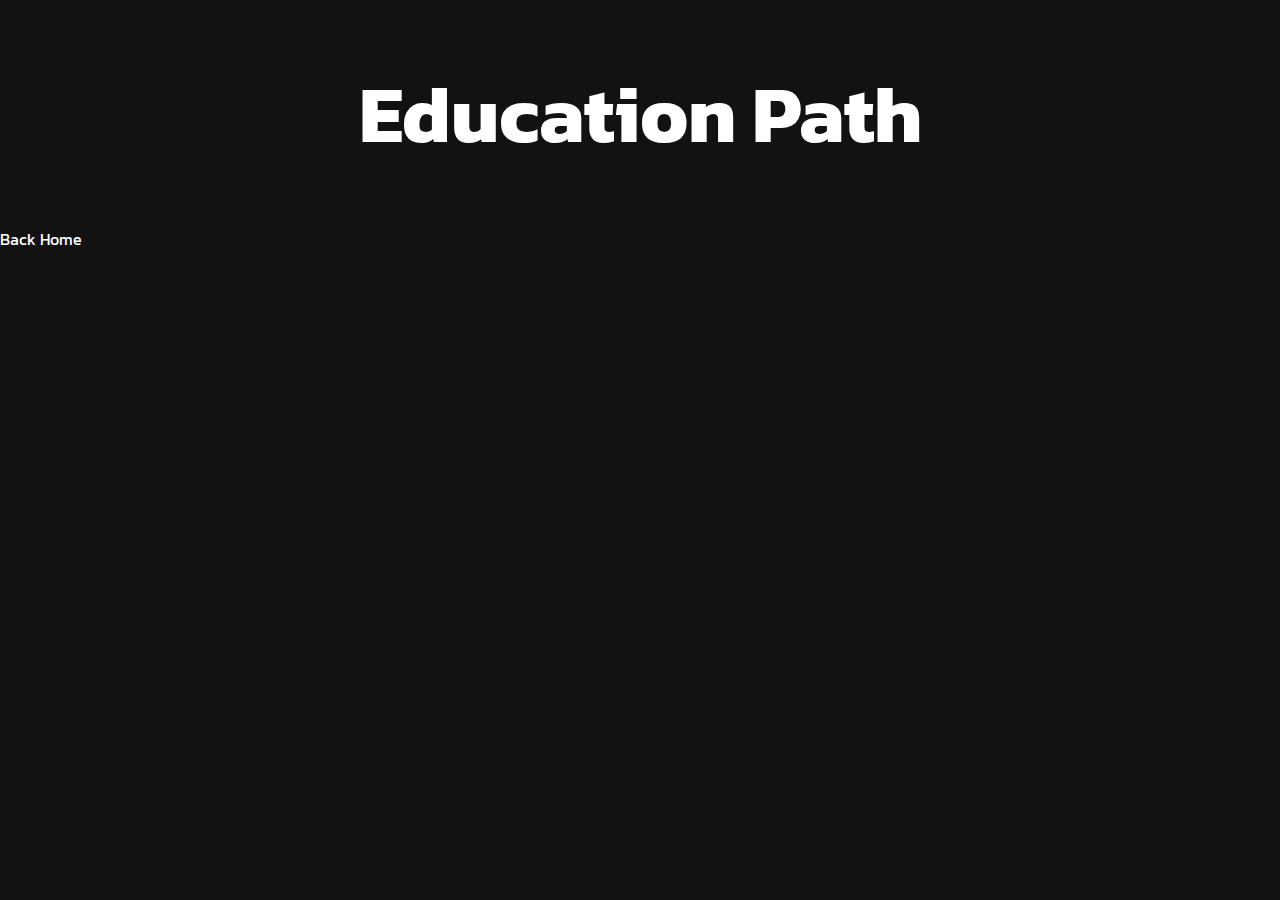
==== EducationPathway.html @ b54d1c5f "Major Update" ====
<!DOCTYPE html>
<html lang="en">
<head>
  <meta charset="UTF-8">
  <meta http-equiv="X-UA-Compatible" content="IE=edge">
  <meta name="viewport" content="width=device-width, initial-scale=1.0">
  <link href="style.css" rel="stylesheet" type="text/css" />
  <link href="https://cdn.jsdelivr.net/npm/bootstrap@5.3.0/dist/css/bootstrap.min.css"
    rel="stylesheet"
    integrity="sha384-9ndCyUaIbzAi2FUVXJi0CjmCapSmO7SnpJef0486qhLnuZ2cdeRhO02iuK6FUUVM" crossorigin="anonymous"/>
  <link rel="icon" href="./img/Favicon.png" />
  <link href="style.css" rel="stylesheet" type="text/css" />
  <link rel="preconnect" href="https://fonts.googleapis.com" />
  <link rel="preconnect" href="https://fonts.gstatic.com" crossorigin />
  <link
    href="https://fonts.googleapis.com/css2?family=Kanit&display=swap"
    rel="stylesheet"
  />
  <title>Education Path</title>
</head>
<body>
  <header>
    <h1>Education Path</h1>
    <a style="text-align: center;" href="./index.html">Back Home</a>
  </header>
  
</body>
</html>
---- style.css ----
html {
  height: 100%;
  width: 100%;
}
body {
  background-color: #1c1c1c;
}
h5 {
  font-family: "Kanit", sans-serif;
  color: white;
}
h1 {
  text-align: center;
  font-size: 80px;
  color: white;
  font-family: "Kanit", sans-serif;
}
h2{
  text-align: center;
  font-size: 60px;
  color: white;
  font-family: "Kanit", sans-serif;
}
a{
  color: white;
  text-decoration: none;
  font-family: "Kanit", sans-serif;
}
p{
  color: white;
  font-family: "Kanit", sans-serif;
  font-size: 20px;
  text-align: left;
}
.subtitle{
  text-align: center;
  color: white;
}
.intro{
  color: white;
  font-family: "Kanit", sans-serif;
  font-size: 24px;
  padding: 5%;
}
.title {
  font-size: 40px;
  text-align: center;
  font-family: "Kanit", sans-serif;
  color: white;
}
img {
  display: block;
  margin: 0 auto;
}
.card {
  transition: 0.5s;
}
.card:hover {
  transform: translateY(-10px);
}
.card-text {
  text-align: left;
}
.col {
  padding: 30px;
}


.container {
  display: flex;
  justify-content: space-between;
}
.box {
  color: white;
  padding: 20px;
  margin: 10px;
  width: 45%;
  text-align: center;
}
.SideText{
  padding-left: 100px;
  color: white;
  text-align: left;
  width: 40%;
  font-family: "Kanit", sans-serif;
}

.grid-container {
    display: grid;
    grid-template-columns: repeat(3, 1fr);
    gap: 20px;
    margin: 20px 0;
}
.flip-card {
  background-color: transparent;
  width: 90%;
  height: 300px;
  perspective: 1000px;
  margin: auto;
  padding: 10px;
}

.flip-card-inner {
  position: relative;
  width: 100%;
  height: 100%;
  text-align: center;
  transition: transform 1s;
  transform-style: preserve-3d;
  box-shadow: 0 4px 8px 0 rgba(0,0,0,0.2);
}

.flip-card:hover .flip-card-inner {
  transform: rotatex(180deg);
}

.flip-card-front, .flip-card-back {
  position: absolute;
  width: 100%;
  height: 100%;
  -webkit-backface-visibility: hidden;
  backface-visibility: hidden;
  display: flex;
  border-radius: 20px;
  align-items: center;
  justify-content: center;
  font-family: "Kanit", sans-serif;
}

.flip-card-front {
  background-color: whitesmoke;
  color: black;
}

.flip-card-back {
  background-color: white;
  color: black;  transform: rotatex(180deg);
}
.CardFrontText{
  width: 100%;
  text-align: center;
}
.CardBackText{

}

@import url('https://fonts.googleapis.com/css2?family=Cormorant+Garamond&family=DM+Mono:wght@400;500&display=swap');


/* Basic styling for the gallery */
        body {
            font-family: 'Cormorant Garamond', sans-serif;
            margin: 0;
            padding: 0;  
            background: #131212;
        }

        .gallery {
            display: flex;
            flex-wrap: wrap;
            justify-content: center;
            padding: 20px;
        }

        .gallery img {
            margin: 10px;
            cursor: pointer;
            max-width: 300px;
            width: 50%;
            height: 50%;
          border-radius: 10px;
        }

        /* Lightbox styles */
        #lightbox {
            display: none;
            position: fixed;
            top: 0;
            left: 0;
            width: 100%;
            height: 100%;
            background: rgba(0, 0, 0, 0.8);
            justify-content: center;
            align-items: center;
            overflow: hidden;
            flex-direction: column;
        }

        #lightbox img {
            max-width: 80%;
            max-height: 60vh;
            box-shadow: 0 0 25px rgba(0, 0, 0, 0.8);
          border-radius: 10px;
        }

        #close-btn {
            position: absolute;
            top: 10px;
            right: 10px;
            font-size: 24px;
            color: #fff;
            cursor: pointer;
            z-index: 2;
        }

        /* Style for navigation buttons */
        #prev-btn,
        #next-btn {
            position: absolute;
            top: 50%;
            transform: translateY(-50%);
            font-size: 20px;
            color: #fff;
            background-color: rgba(0, 0, 0, 0.5);
            border: none;
            padding: 10px;
            cursor: pointer;
            transition: background-color 0.3s;
        }

        #prev-btn {
            left: 10px;
        }

        #next-btn {
            right: 10px;
        }

        #prev-btn:hover,
        #next-btn:hover {
            background-color: rgba(0, 0, 0, 0.8);
        }

        /* Styles for thumbnails */
        .thumbnail-container {
            display: flex;
            flex-direction: row;
            flex-wrap: wrap;
            justify-content: center;
        }
        .thumbnail {
            max-width: 50px;
            width: 100px;
            cursor: pointer;
            margin-top: 40px;
            margin-left: 5px;
            margin-right: 5px;
            border: 2px solid #fff;
            transition: opacity 0.3s;
        }

        .thumbnail:hover,
        .thumbnail.active-thumbnail {
            opacity: 0.7;
        }
---- style.css ----
html {
  height: 100%;
  width: 100%;
}
body {
  background-color: #1c1c1c;
}
h5 {
  font-family: "Kanit", sans-serif;
  color: white;
}
h1 {
  text-align: center;
  font-size: 80px;
  color: white;
  font-family: "Kanit", sans-serif;
}
h2{
  text-align: center;
  font-size: 60px;
  color: white;
  font-family: "Kanit", sans-serif;
}
a{
  color: white;
  text-decoration: none;
  font-family: "Kanit", sans-serif;
}
p{
  color: white;
  font-family: "Kanit", sans-serif;
  font-size: 20px;
  text-align: left;
}
.subtitle{
  text-align: center;
  color: white;
}
.intro{
  color: white;
  font-family: "Kanit", sans-serif;
  font-size: 24px;
  padding: 5%;
}
.title {
  font-size: 40px;
  text-align: center;
  font-family: "Kanit", sans-serif;
  color: white;
}
img {
  display: block;
  margin: 0 auto;
}
.card {
  transition: 0.5s;
}
.card:hover {
  transform: translateY(-10px);
}
.card-text {
  text-align: left;
}
.col {
  padding: 30px;
}


.container {
  display: flex;
  justify-content: space-between;
}
.box {
  color: white;
  padding: 20px;
  margin: 10px;
  width: 45%;
  text-align: center;
}
.SideText{
  padding-left: 100px;
  color: white;
  text-align: left;
  width: 40%;
  font-family: "Kanit", sans-serif;
}

.grid-container {
    display: grid;
    grid-template-columns: repeat(3, 1fr);
    gap: 20px;
    margin: 20px 0;
}
.flip-card {
  background-color: transparent;
  width: 90%;
  height: 300px;
  perspective: 1000px;
  margin: auto;
  padding: 10px;
}

.flip-card-inner {
  position: relative;
  width: 100%;
  height: 100%;
  text-align: center;
  transition: transform 1s;
  transform-style: preserve-3d;
  box-shadow: 0 4px 8px 0 rgba(0,0,0,0.2);
}

.flip-card:hover .flip-card-inner {
  transform: rotatex(180deg);
}

.flip-card-front, .flip-card-back {
  position: absolute;
  width: 100%;
  height: 100%;
  -webkit-backface-visibility: hidden;
  backface-visibility: hidden;
  display: flex;
  border-radius: 20px;
  align-items: center;
  justify-content: center;
  font-family: "Kanit", sans-serif;
}

.flip-card-front {
  background-color: whitesmoke;
  color: black;
}

.flip-card-back {
  background-color: white;
  color: black;  transform: rotatex(180deg);
}
.CardFrontText{
  width: 100%;
  text-align: center;
}
.CardBackText{

}

@import url('https://fonts.googleapis.com/css2?family=Cormorant+Garamond&family=DM+Mono:wght@400;500&display=swap');


/* Basic styling for the gallery */
        body {
            font-family: 'Cormorant Garamond', sans-serif;
            margin: 0;
            padding: 0;  
            background: #131212;
        }

        .gallery {
            display: flex;
            flex-wrap: wrap;
            justify-content: center;
            padding: 20px;
        }

        .gallery img {
            margin: 10px;
            cursor: pointer;
            max-width: 300px;
            width: 50%;
            height: 50%;
          border-radius: 10px;
        }

        /* Lightbox styles */
        #lightbox {
            display: none;
            position: fixed;
            top: 0;
            left: 0;
            width: 100%;
            height: 100%;
            background: rgba(0, 0, 0, 0.8);
            justify-content: center;
            align-items: center;
            overflow: hidden;
            flex-direction: column;
        }

        #lightbox img {
            max-width: 80%;
            max-height: 60vh;
            box-shadow: 0 0 25px rgba(0, 0, 0, 0.8);
          border-radius: 10px;
        }

        #close-btn {
            position: absolute;
            top: 10px;
            right: 10px;
            font-size: 24px;
            color: #fff;
            cursor: pointer;
            z-index: 2;
        }

        /* Style for navigation buttons */
        #prev-btn,
        #next-btn {
            position: absolute;
            top: 50%;
            transform: translateY(-50%);
            font-size: 20px;
            color: #fff;
            background-color: rgba(0, 0, 0, 0.5);
            border: none;
            padding: 10px;
            cursor: pointer;
            transition: background-color 0.3s;
        }

        #prev-btn {
            left: 10px;
        }

        #next-btn {
            right: 10px;
        }

        #prev-btn:hover,
        #next-btn:hover {
            background-color: rgba(0, 0, 0, 0.8);
        }

        /* Styles for thumbnails */
        .thumbnail-container {
            display: flex;
            flex-direction: row;
            flex-wrap: wrap;
            justify-content: center;
        }
        .thumbnail {
            max-width: 50px;
            width: 100px;
            cursor: pointer;
            margin-top: 40px;
            margin-left: 5px;
            margin-right: 5px;
            border: 2px solid #fff;
            transition: opacity 0.3s;
        }

        .thumbnail:hover,
        .thumbnail.active-thumbnail {
            opacity: 0.7;
        }
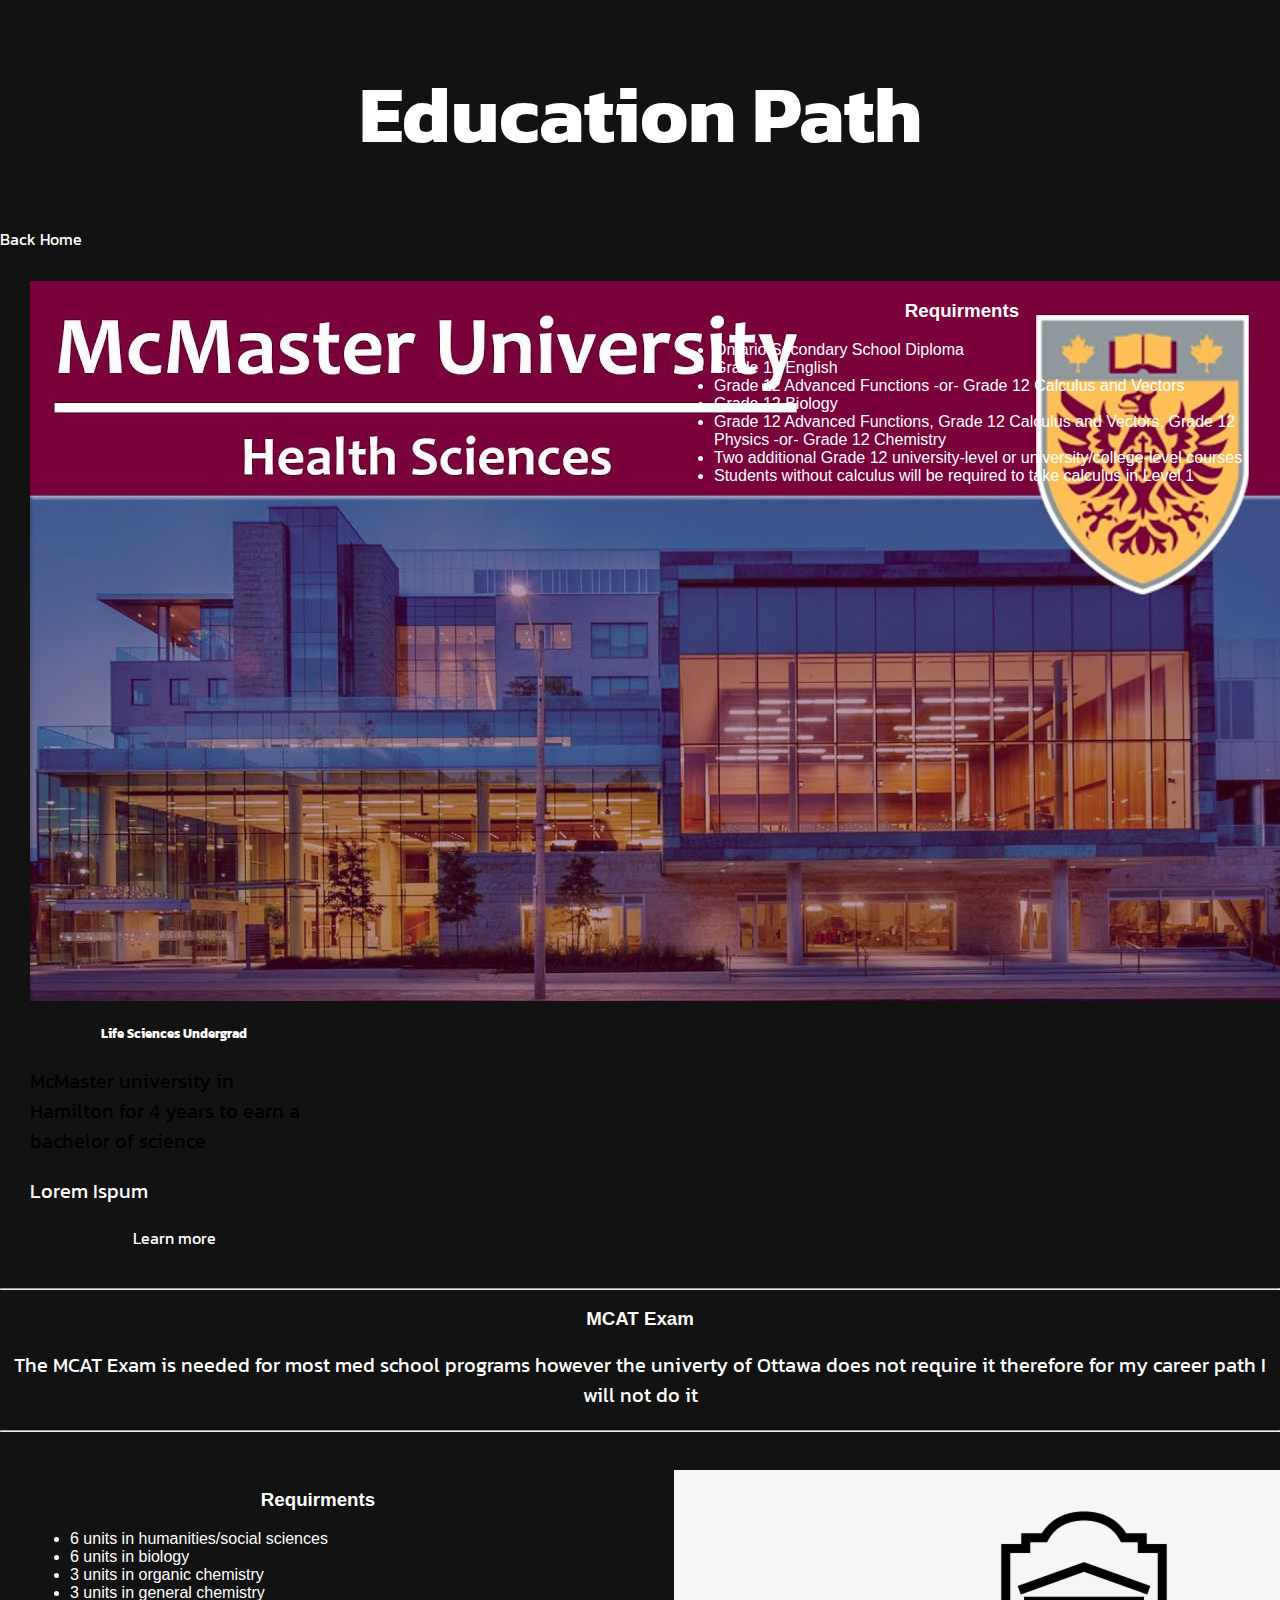
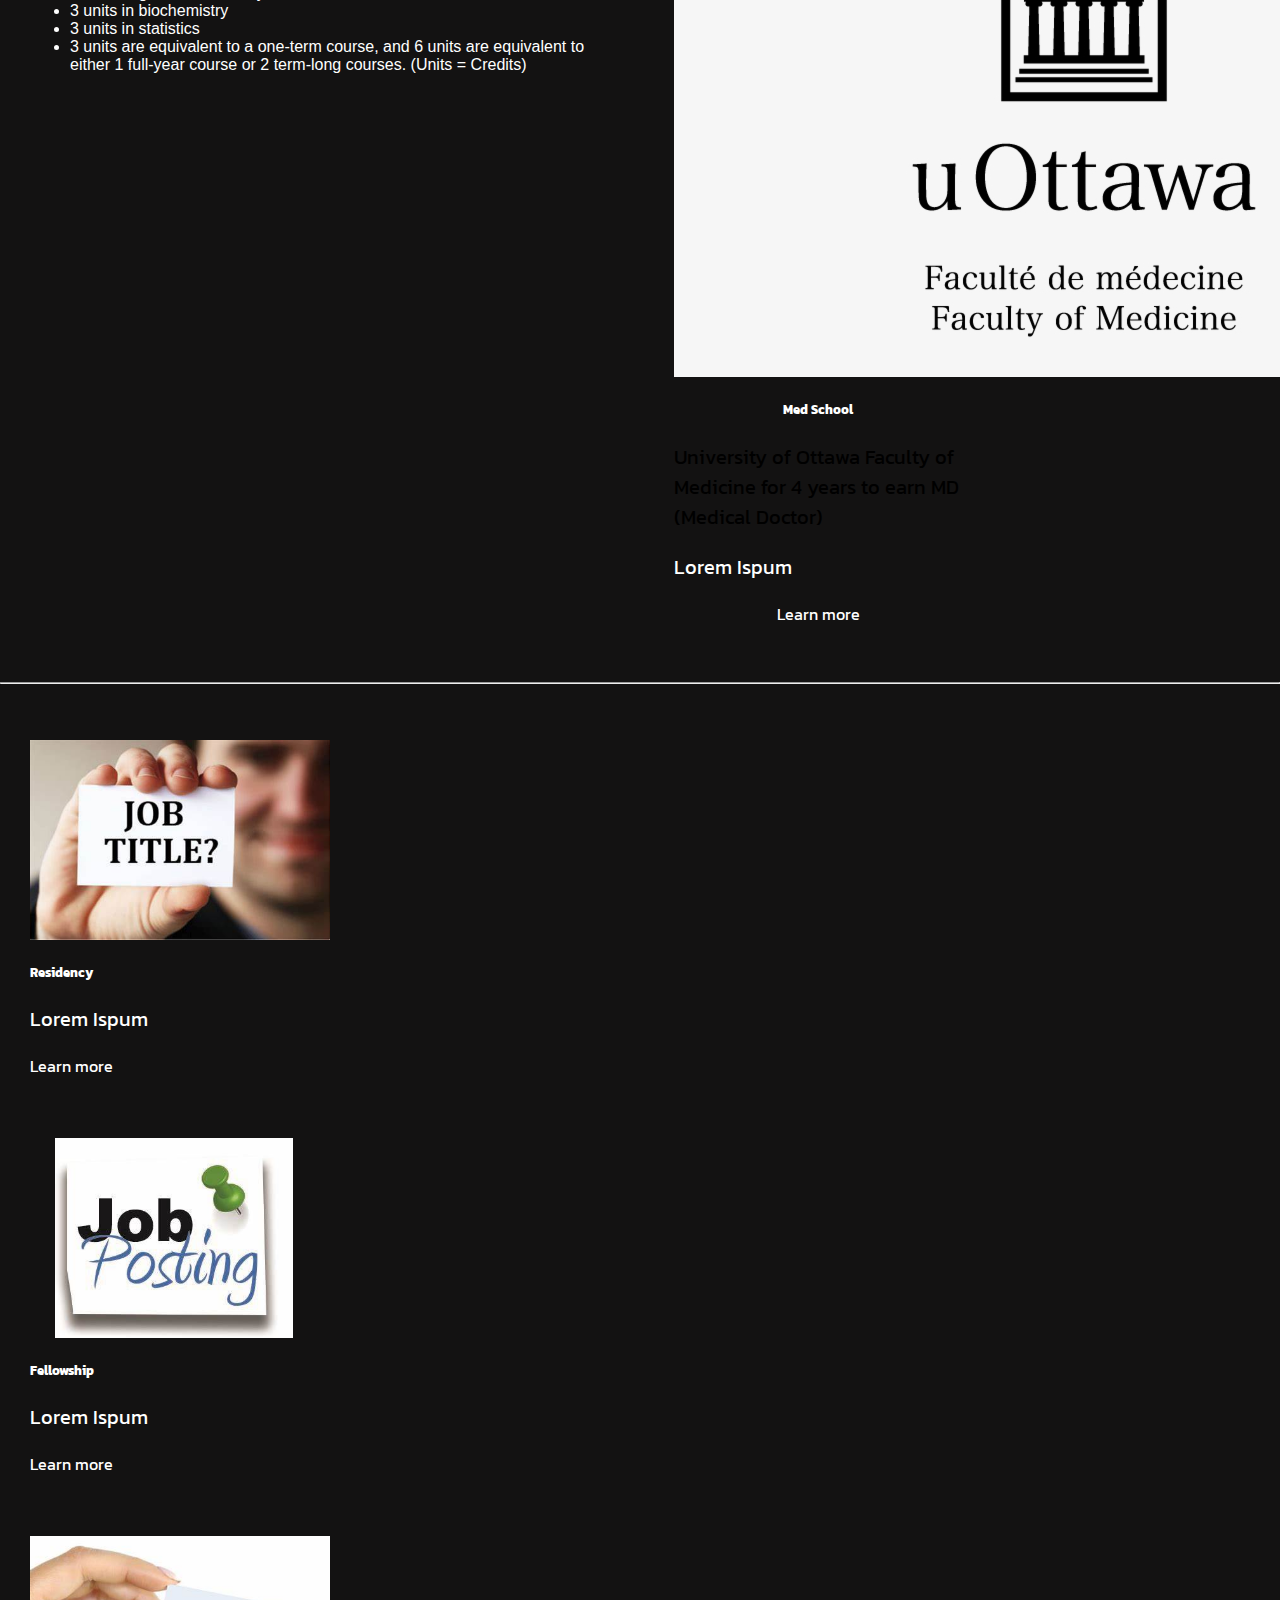
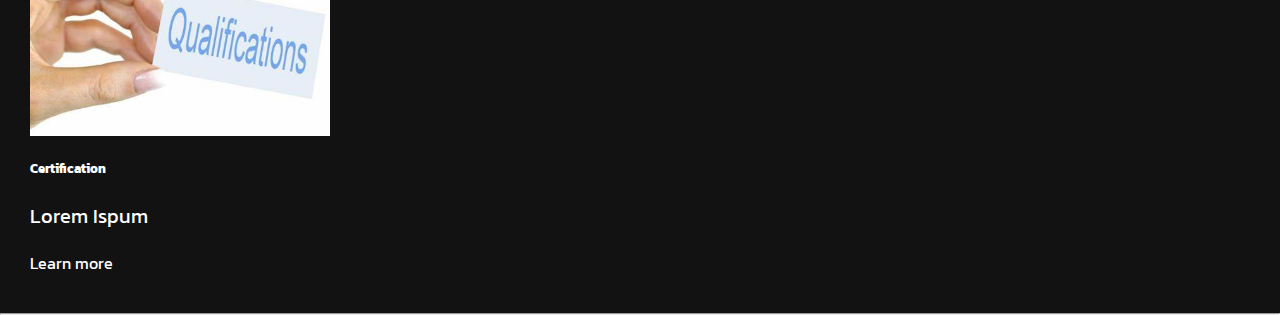
==== commit ed66fe1e: "Other Majour Update" ====
--- a/EducationPathway.html
+++ b/EducationPathway.html
@@ -23,6 +23,114 @@
     <h1>Education Path</h1>
     <a style="text-align: center;" href="./index.html">Back Home</a>
   </header>
-  
+
+  <!--Undergrad-->
+  <div class="container">
+    <div class="box">
+      <div class="card" style="width: 18rem">
+        <img src="./img/McmasterHealthScience.jpg" class="card-img-top" alt="..." />
+        <div class="card-body">
+          <h5 class="card-title">Life Sciences Undergrad</h5>
+          <p style="color: black;" class="card-text">McMaster university in Hamilton for 4 years to earn a bachelor of science</p>
+          <p class="card-text">
+              Lorem Ispum
+          </p>
+          <a href="https://sis.mcmaster.ca/undergraduate/life-sciences/" class="btn btn-danger">Learn more</a>
+        </div>
+      </div>
+    </div>
+    <div class="box">
+      <h3>Requirments</h3>
+      <ul style="text-align: left;">
+        <li>Ontario Secondary School Diploma</li>
+        <li>Grade 12 English </li>
+        <li>Grade 12 Advanced Functions -or- Grade 12 Calculus and Vectors </li>
+        <li>Grade 12 Biology</li>
+        <li>Grade 12 Advanced Functions, Grade 12 Calculus and Vectors, Grade 12 Physics -or- Grade 12 Chemistry</li>
+        <li>Two additional Grade 12 university-level or university/college-level courses</li>
+        <li>Students without calculus will be required to take calculus in Level 1</li>
+      </ul>
+    </div>
+  </div>
+  <hr>
+
+  <!--Mcat Exam-->
+  <h3 style="color: white; text-align: center;">MCAT Exam</h3>
+  <p style="text-align: center;">The MCAT Exam is needed for most med school programs however the univerty of Ottawa does not require it therefore for my career path I will not do it</p>
+  <hr>
+
+  <!--Med School-->
+  <div class="container">
+    <div class="box">
+      <h3>Requirments</h3>
+      <ul style="text-align: left;">
+        <li>6 units in humanities/social sciences</li>
+        <li>6 units in biology</li>
+        <li>3 units in organic chemistry</li>
+        <li>3 units in general chemistry</li>
+        <li>3 units in biochemistry</li>
+        <li>3 units in statistics</li>
+        <li>3 units are equivalent to a one-term course, and 6 units are equivalent to either 1 full-year course or 2 term-long courses. (Units = Credits)</li>
+      </ul>
+    </div>
+    <div class="box">
+      <div class="card" style="width: 18rem">
+        <img src="./img/OttawaUMedSchool.png" class="card-img-top" alt="..." />
+        <div class="card-body">
+          <h5 class="card-title">Med School</h5>
+          <p style="color: black;" class="card-text">University of Ottawa Faculty of Medicine for 4 years to earn MD (Medical Doctor)</p>
+          <p class="card-text">
+              Lorem Ispum
+          </p>
+          <a href="https://www.uottawa.ca/faculty-medicine/" class="btn btn-danger">Learn more</a>
+        </div>
+      </div>
+    </div>
+  </div>
+  <br>
+  <hr>
+  <br>
+  <!--Resdiency Program, Fellowsship, Licesings-->
+  <div class="container text-center">
+    <div class="row">
+      <div class="col">
+        <div class="card" style="width: 18rem">
+          <img style="height: 200px;" src="./img/ JobTitle.jpeg" class="card-img-top" alt="..." />
+          <div class="card-body">
+            <h5 class="card-title">Residency</h5>
+            <p class="card-text">
+                Lorem Ispum
+            </p>
+            <a href="./JobTitle.html" class="btn btn-danger">Learn more</a>
+          </div>
+        </div>
+      </div>
+      <div class="col">
+        <div class="card" style="width: 18rem">
+          <img style="height: 200px;" src="./img/jobPosting.jpeg" class="card-img-top" alt="..." />
+          <div class="card-body">
+            <h5 class="card-title">Fellowship</h5>
+            <p class="card-text">
+              Lorem Ispum
+            </p>
+            <a href="./JobPosting.html" class="btn btn-danger">Learn more</a>
+          </div>
+        </div>
+      </div>
+      <div class="col">
+        <div class="card" style="width: 18rem">
+          <img style="height: 200px;" src="./img/Qualifications.jpeg" class="card-img-top" alt="..." />
+          <div class="card-body">
+            <h5 class="card-title">Certification</h5>
+            <p class="card-text">
+              Lorem Ispum
+            </p>
+            <a href="./Qualifications.html" class="btn btn-danger">Learn more</a>
+          </div>
+        </div>
+      </div>
+    </div>
+  </div>
+  <hr>
 </body>
 </html>--- a/style.css
+++ b/style.css
@@ -135,6 +135,7 @@
 .flip-card-back {
   background-color: white;
   color: black;  transform: rotatex(180deg);
+  text-align: left;
 }
 .CardFrontText{
   width: 100%;
--- a/style.css
+++ b/style.css
@@ -135,6 +135,7 @@
 .flip-card-back {
   background-color: white;
   color: black;  transform: rotatex(180deg);
+  text-align: left;
 }
 .CardFrontText{
   width: 100%;
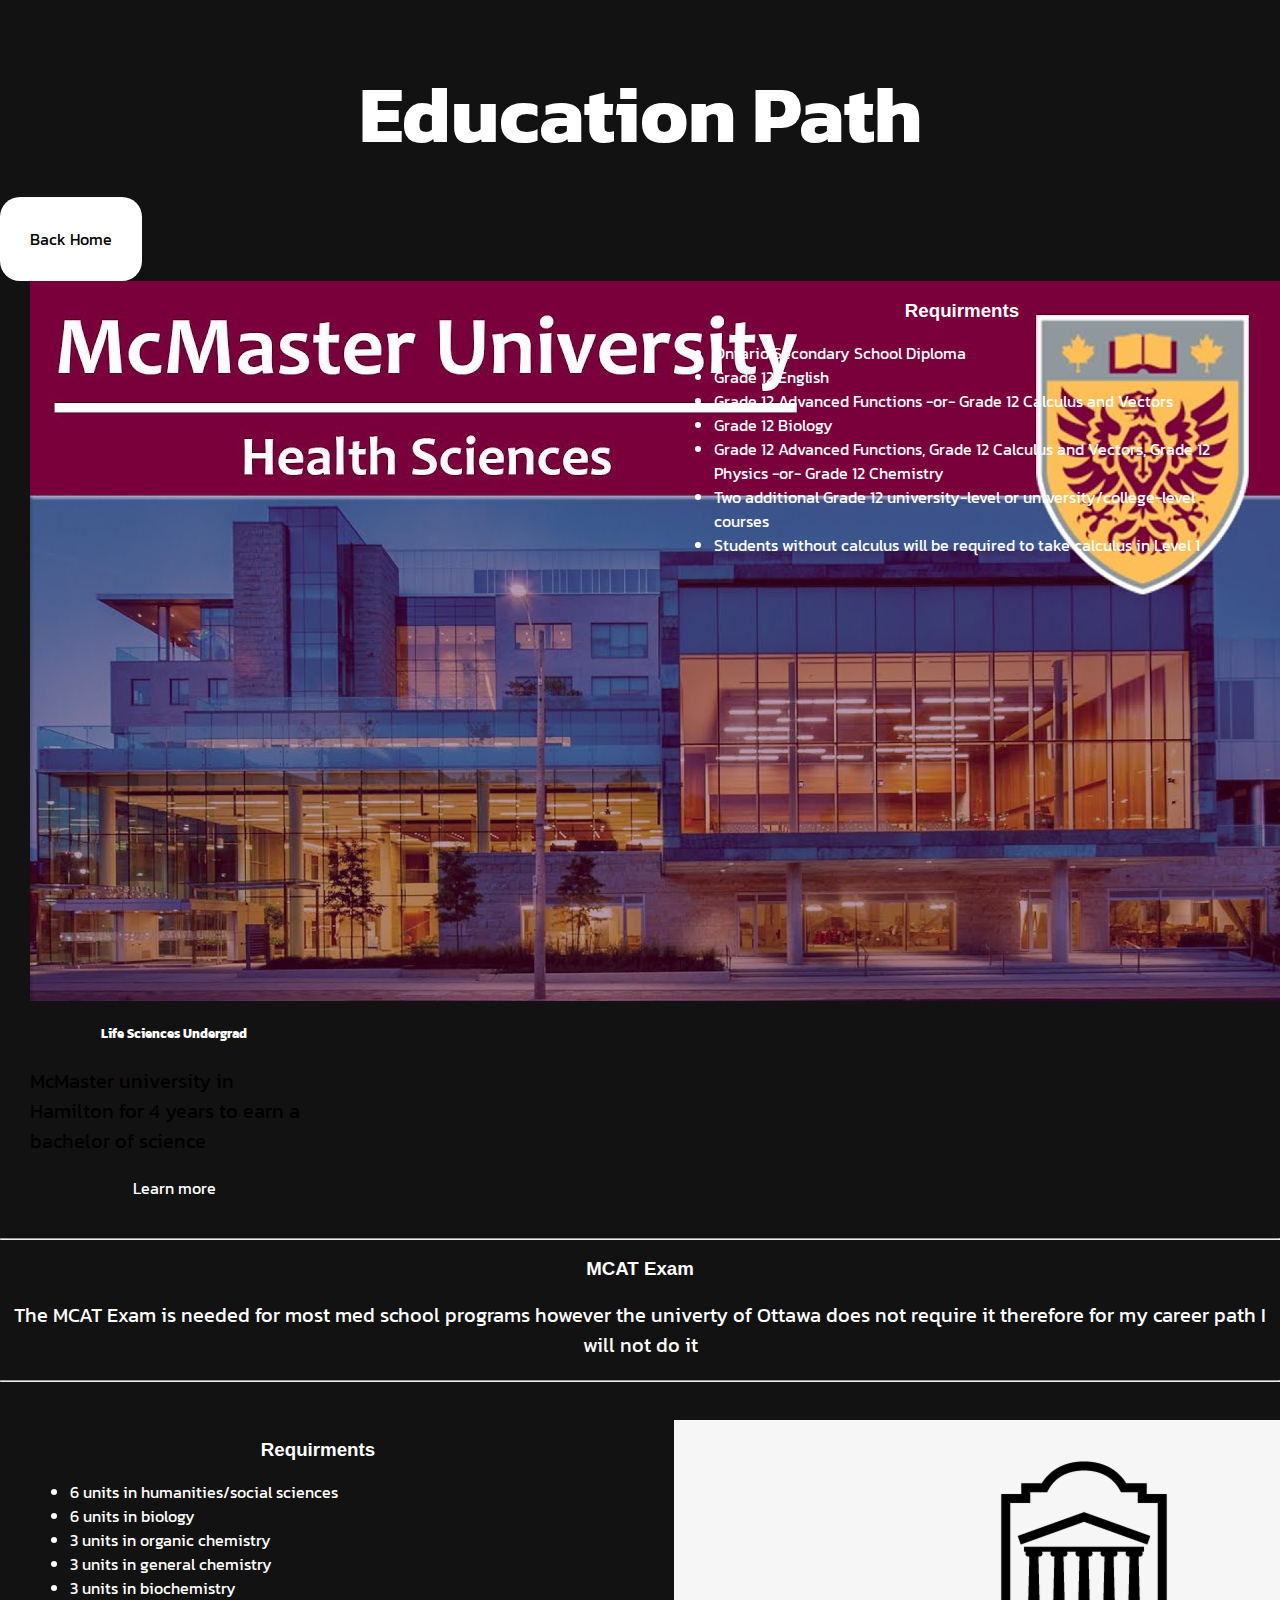
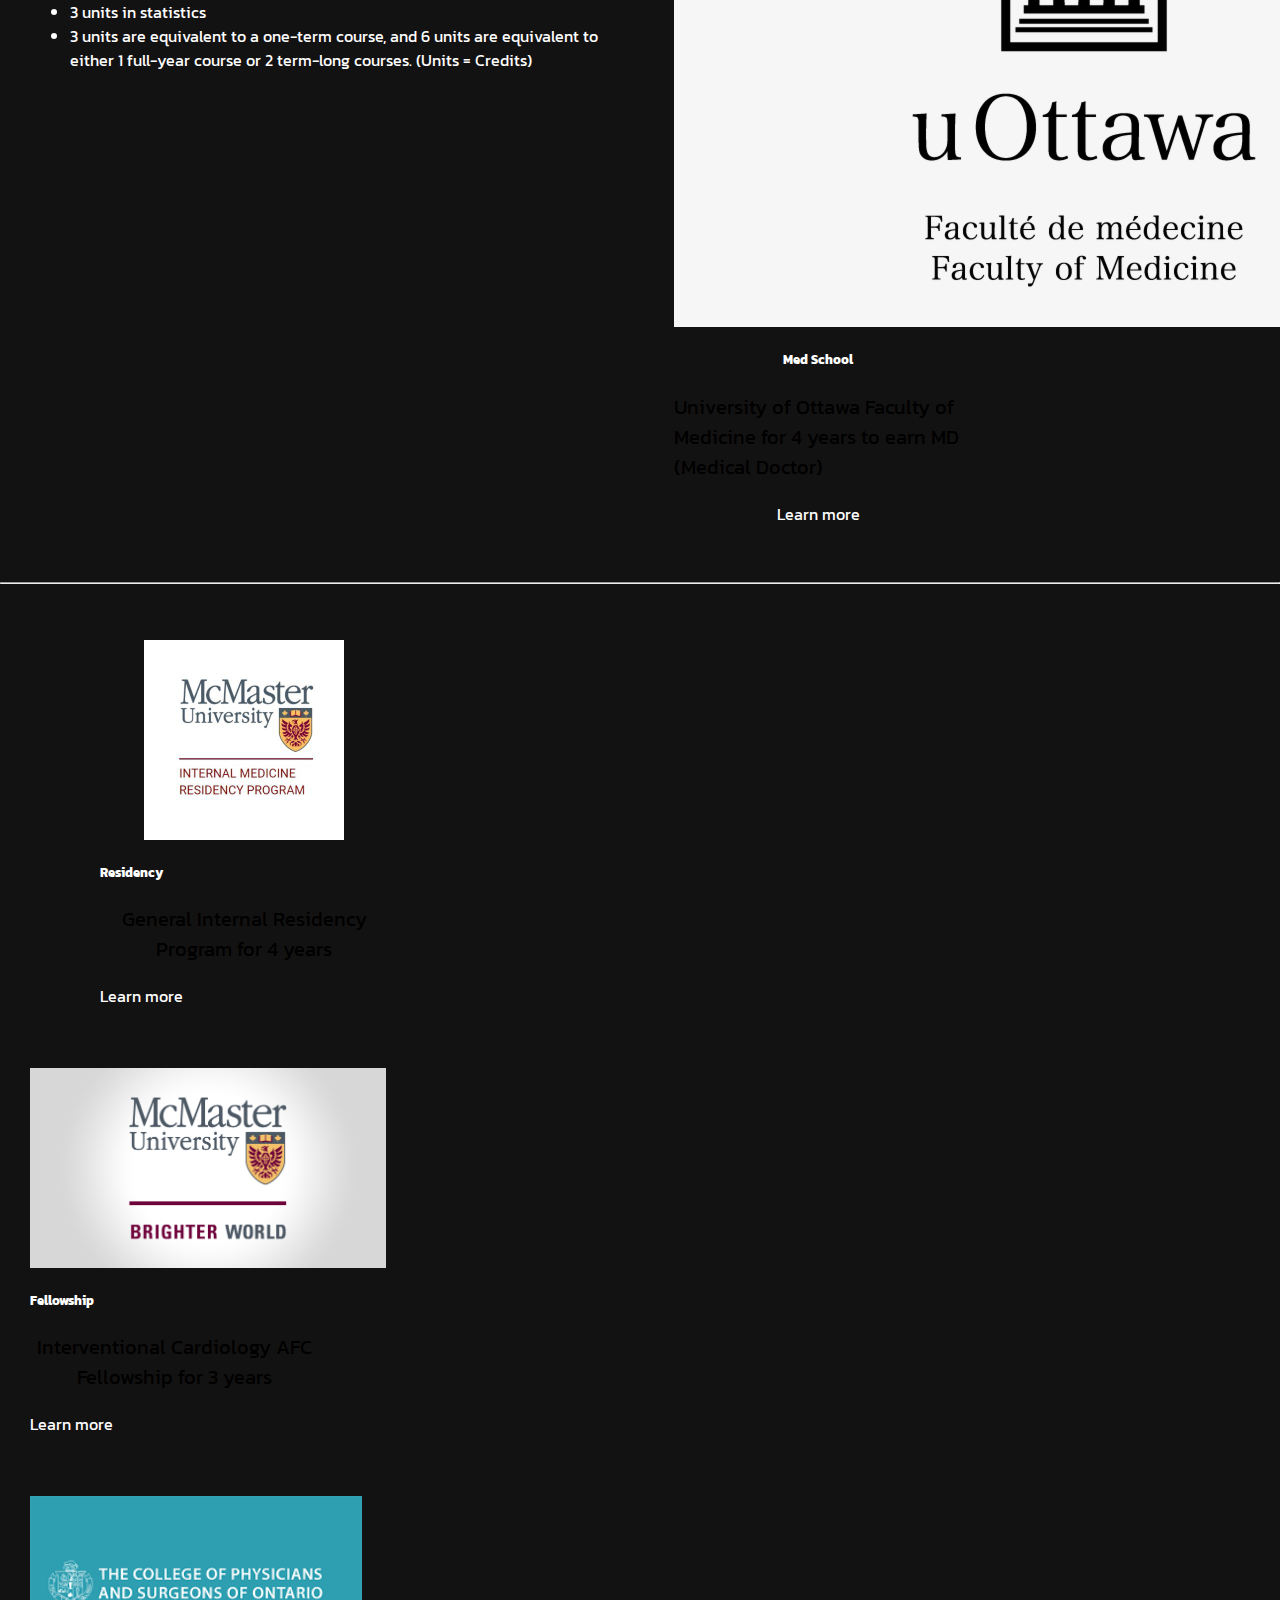
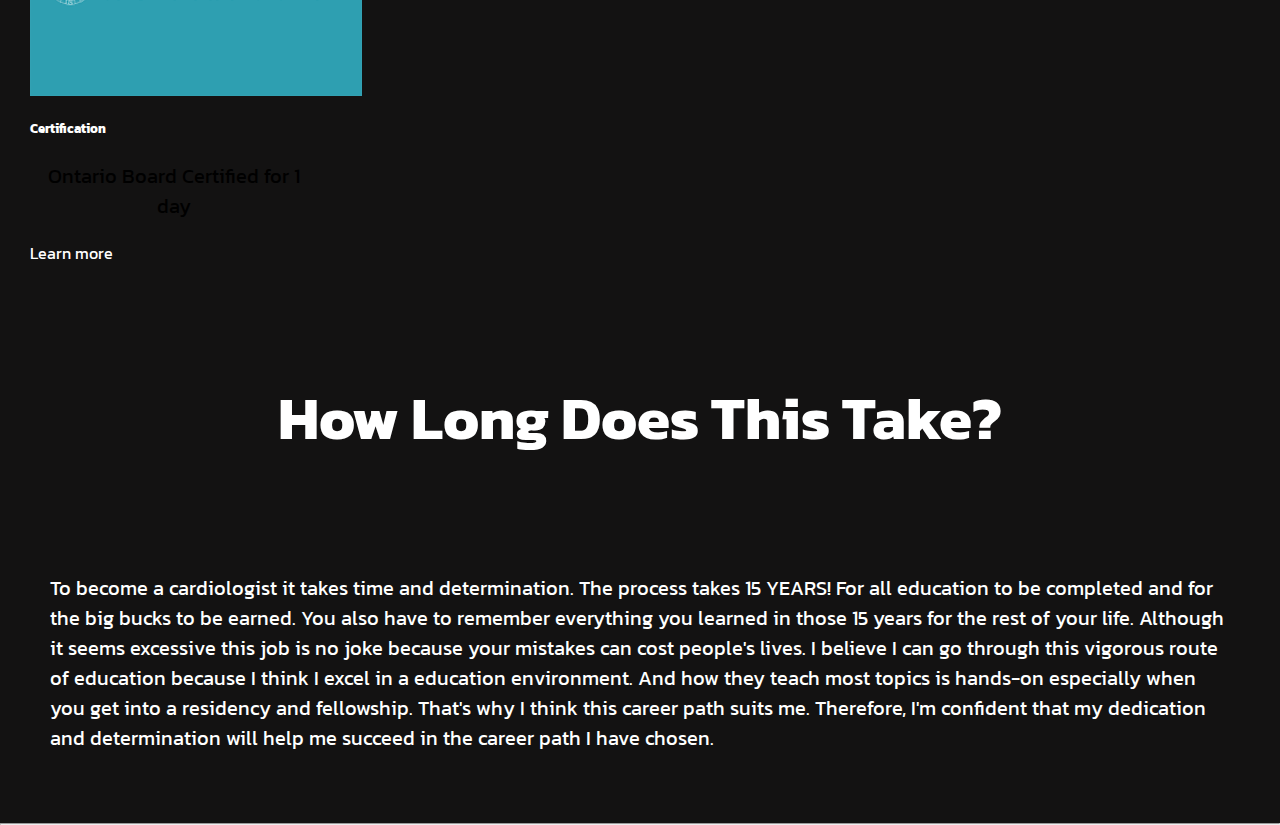
==== commit 060f86ee: "Final?" ====
--- a/EducationPathway.html
+++ b/EducationPathway.html
@@ -21,7 +21,7 @@
 <body>
   <header>
     <h1>Education Path</h1>
-    <a style="text-align: center;" href="./index.html">Back Home</a>
+    <a style="text-align: center; padding: 30px; background-color: white; color: black; border-radius: 20px;" href="./index.html">Back Home</a>
   </header>
 
   <!--Undergrad-->
@@ -32,9 +32,6 @@
         <div class="card-body">
           <h5 class="card-title">Life Sciences Undergrad</h5>
           <p style="color: black;" class="card-text">McMaster university in Hamilton for 4 years to earn a bachelor of science</p>
-          <p class="card-text">
-              Lorem Ispum
-          </p>
           <a href="https://sis.mcmaster.ca/undergraduate/life-sciences/" class="btn btn-danger">Learn more</a>
         </div>
       </div>
@@ -79,9 +76,6 @@
         <div class="card-body">
           <h5 class="card-title">Med School</h5>
           <p style="color: black;" class="card-text">University of Ottawa Faculty of Medicine for 4 years to earn MD (Medical Doctor)</p>
-          <p class="card-text">
-              Lorem Ispum
-          </p>
           <a href="https://www.uottawa.ca/faculty-medicine/" class="btn btn-danger">Learn more</a>
         </div>
       </div>
@@ -93,44 +87,48 @@
   <!--Resdiency Program, Fellowsship, Licesings-->
   <div class="container text-center">
     <div class="row">
-      <div class="col">
+      <div style="padding-left: 100px;"class="col">
         <div class="card" style="width: 18rem">
-          <img style="height: 200px;" src="./img/ JobTitle.jpeg" class="card-img-top" alt="..." />
+          <img style="height: 200px;" src="./img/residency.jpeg" class="card-img-top" alt="..." />
           <div class="card-body">
             <h5 class="card-title">Residency</h5>
-            <p class="card-text">
-                Lorem Ispum
+            <p style="color: black; text-align: center;" class="card-text">
+                General Internal Residency Program for 4 years
             </p>
-            <a href="./JobTitle.html" class="btn btn-danger">Learn more</a>
+            <a href="https://medicine.healthsci.mcmaster.ca/education/internal-medicine-residency-program/" class="btn btn-danger">Learn more</a>
           </div>
         </div>
       </div>
       <div class="col">
         <div class="card" style="width: 18rem">
-          <img style="height: 200px;" src="./img/jobPosting.jpeg" class="card-img-top" alt="..." />
+          <img style="height: 200px;" src="./img/Fellowship.png" class="card-img-top" alt="..." />
           <div class="card-body">
             <h5 class="card-title">Fellowship</h5>
-            <p class="card-text">
-              Lorem Ispum
+            <p style="color: black; text-align: center;" class="card-text">
+              Interventional Cardiology AFC Fellowship for 3 years
             </p>
-            <a href="./JobPosting.html" class="btn btn-danger">Learn more</a>
+            <a href="https://medicine.healthsci.mcmaster.ca/divisions/cardiology/cardiology-education/cardiology-interventional-cardiology-afc-fellowship/" class="btn btn-danger">Learn more</a>
           </div>
         </div>
       </div>
       <div class="col">
         <div class="card" style="width: 18rem">
-          <img style="height: 200px;" src="./img/Qualifications.jpeg" class="card-img-top" alt="..." />
+          <img style="height: 200px;" src="./img/CPSO.png" class="card-img-top" alt="..." />
           <div class="card-body">
             <h5 class="card-title">Certification</h5>
-            <p class="card-text">
-              Lorem Ispum
+            <p style="color: black; text-align: center;" class="card-text">
+              Ontario Board Certified for 1 day
             </p>
-            <a href="./Qualifications.html" class="btn btn-danger">Learn more</a>
+            <a href="https://www.cpso.on.ca" class="btn btn-danger">Learn more</a>
           </div>
         </div>
       </div>
     </div>
   </div>
+  <br>
+  <!--Length of Studys-->
+  <h3 style="color: white;font-family: 'kanit', sans-serif;font-size: 60px; text-align: center;">How Long Does This Take?</h3>
+  <p style="padding: 50px;">To become a cardiologist it takes time and determination. The process takes 15 YEARS! For all education to be completed and for the big bucks to be earned. You also have to remember everything you learned in those 15 years for the rest of your life. Although it seems excessive this job is no joke because your mistakes can cost people's lives. I believe I can go through this vigorous route of education because I think I excel in a education environment. And how they teach most topics is hands-on especially when you get into a residency and fellowship. That's why I think this career path suits me. Therefore, I'm confident that my dedication and determination will help me succeed in the career path I have chosen.</p>
   <hr>
 </body>
 </html>--- a/style.css
+++ b/style.css
@@ -9,6 +9,9 @@
   font-family: "Kanit", sans-serif;
   color: white;
 }
+li{
+  font-family: "Kanit", sans-serif;
+}
 h1 {
   text-align: center;
   font-size: 80px;
@@ -21,6 +24,8 @@
   color: white;
   font-family: "Kanit", sans-serif;
 }
+
+
 a{
   color: white;
   text-decoration: none;
@@ -144,7 +149,52 @@
 .CardBackText{
 
 }
-
+.flip-card2{
+  background-color: transparent;
+  width: 90%;
+  height: 300px;
+  perspective: 1000px;
+  margin: auto;
+  padding: 10px;
+}
+
+.flip-card-inner2 {
+  position: relative;
+  width: 100%;
+  height: 100%;
+  text-align: center;
+  transition: transform 1s;
+  transform-style: preserve-3d;
+  box-shadow: 0 4px 8px 0 rgba(0,0,0,0.2);
+}
+
+.flip-card2:hover .flip-card-inner2 {
+  transform: rotatex(180deg);
+}
+
+.flip-card-front2, .flip-card-back2 {
+  position: absolute;
+  width: 100%;
+  height: 100%;
+  -webkit-backface-visibility: hidden;
+  backface-visibility: hidden;
+  display: flex;
+  border-radius: 20px;
+  align-items: center;
+  justify-content: center;
+  font-family: "Kanit", sans-serif;
+}
+
+.flip-card-front2 {
+  background-color: whitesmoke;
+  color: black;
+}
+
+.flip-card-back2 {
+  background-color: white;
+  color: black;  transform: rotatex(180deg);
+  text-align: left;
+}
 @import url('https://fonts.googleapis.com/css2?family=Cormorant+Garamond&family=DM+Mono:wght@400;500&display=swap');
 
 
--- a/style.css
+++ b/style.css
@@ -9,6 +9,9 @@
   font-family: "Kanit", sans-serif;
   color: white;
 }
+li{
+  font-family: "Kanit", sans-serif;
+}
 h1 {
   text-align: center;
   font-size: 80px;
@@ -21,6 +24,8 @@
   color: white;
   font-family: "Kanit", sans-serif;
 }
+
+
 a{
   color: white;
   text-decoration: none;
@@ -144,7 +149,52 @@
 .CardBackText{
 
 }
-
+.flip-card2{
+  background-color: transparent;
+  width: 90%;
+  height: 300px;
+  perspective: 1000px;
+  margin: auto;
+  padding: 10px;
+}
+
+.flip-card-inner2 {
+  position: relative;
+  width: 100%;
+  height: 100%;
+  text-align: center;
+  transition: transform 1s;
+  transform-style: preserve-3d;
+  box-shadow: 0 4px 8px 0 rgba(0,0,0,0.2);
+}
+
+.flip-card2:hover .flip-card-inner2 {
+  transform: rotatex(180deg);
+}
+
+.flip-card-front2, .flip-card-back2 {
+  position: absolute;
+  width: 100%;
+  height: 100%;
+  -webkit-backface-visibility: hidden;
+  backface-visibility: hidden;
+  display: flex;
+  border-radius: 20px;
+  align-items: center;
+  justify-content: center;
+  font-family: "Kanit", sans-serif;
+}
+
+.flip-card-front2 {
+  background-color: whitesmoke;
+  color: black;
+}
+
+.flip-card-back2 {
+  background-color: white;
+  color: black;  transform: rotatex(180deg);
+  text-align: left;
+}
 @import url('https://fonts.googleapis.com/css2?family=Cormorant+Garamond&family=DM+Mono:wght@400;500&display=swap');
 
 
